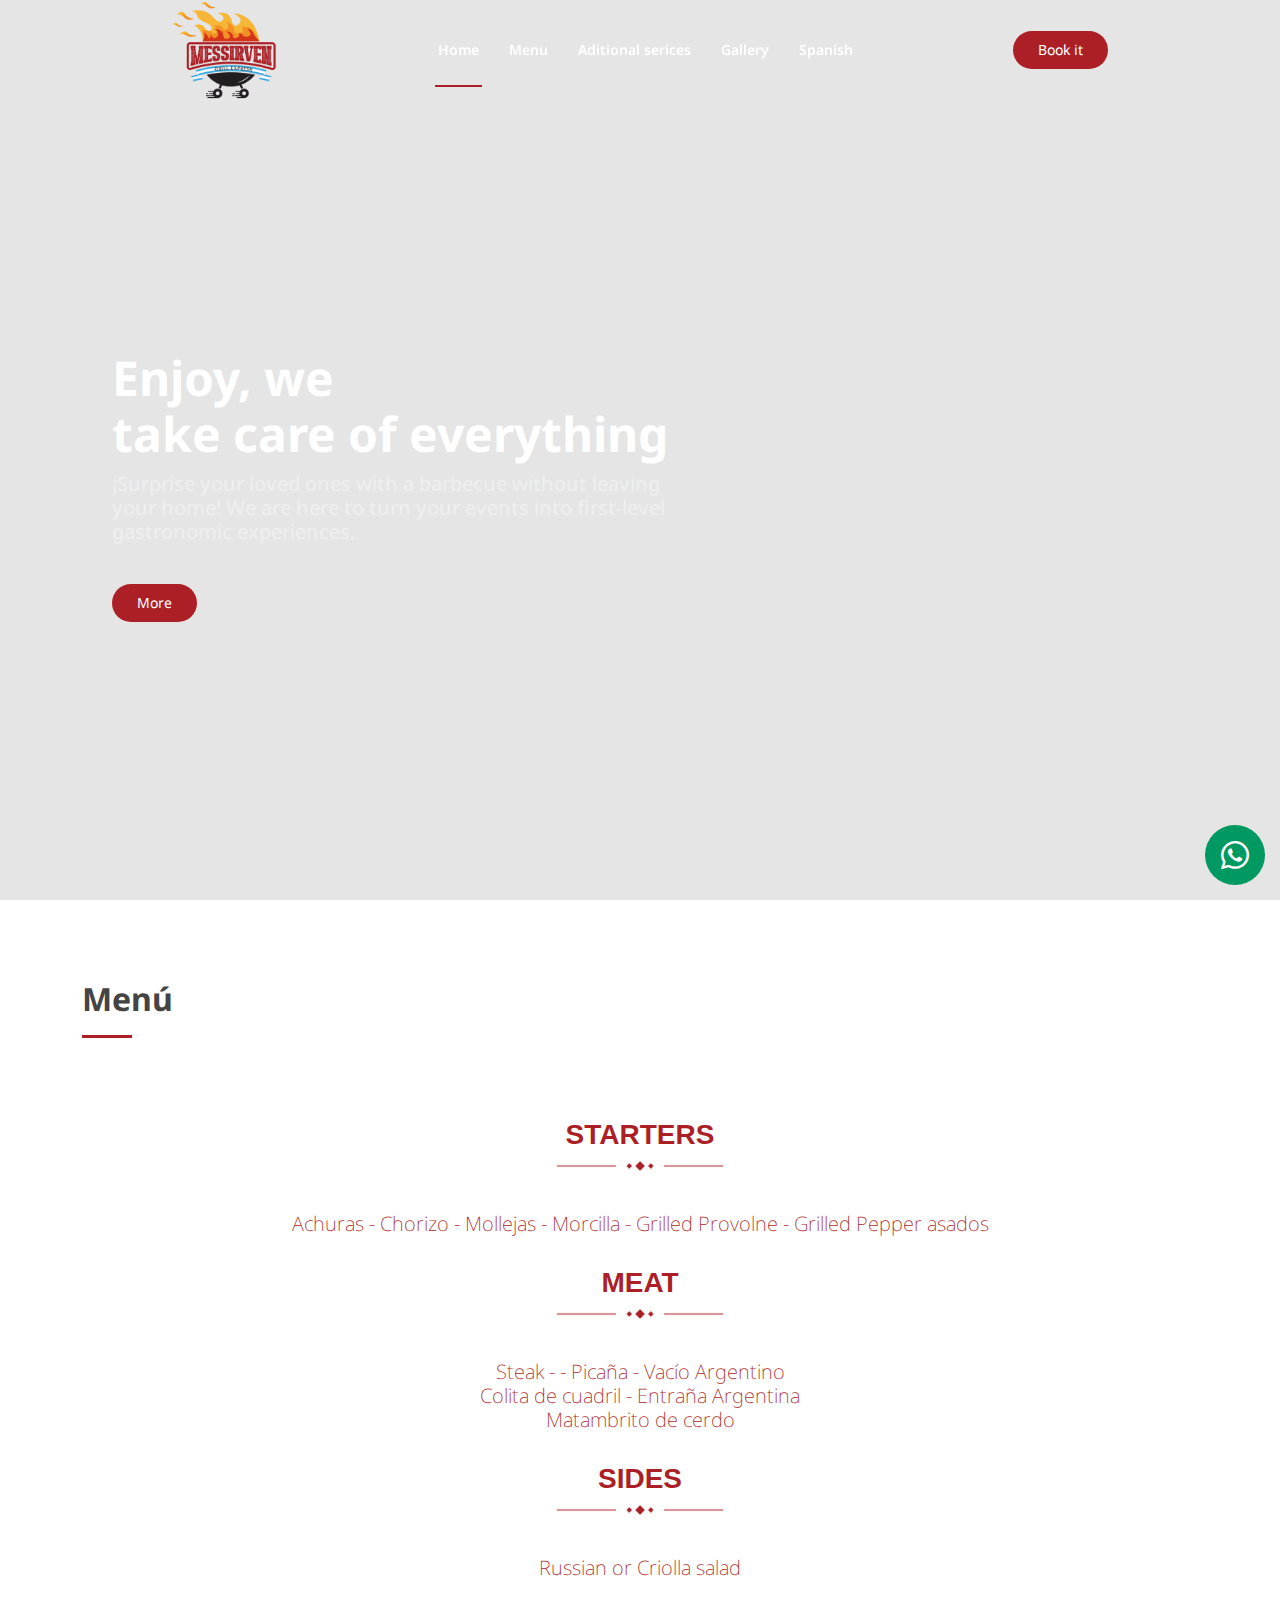
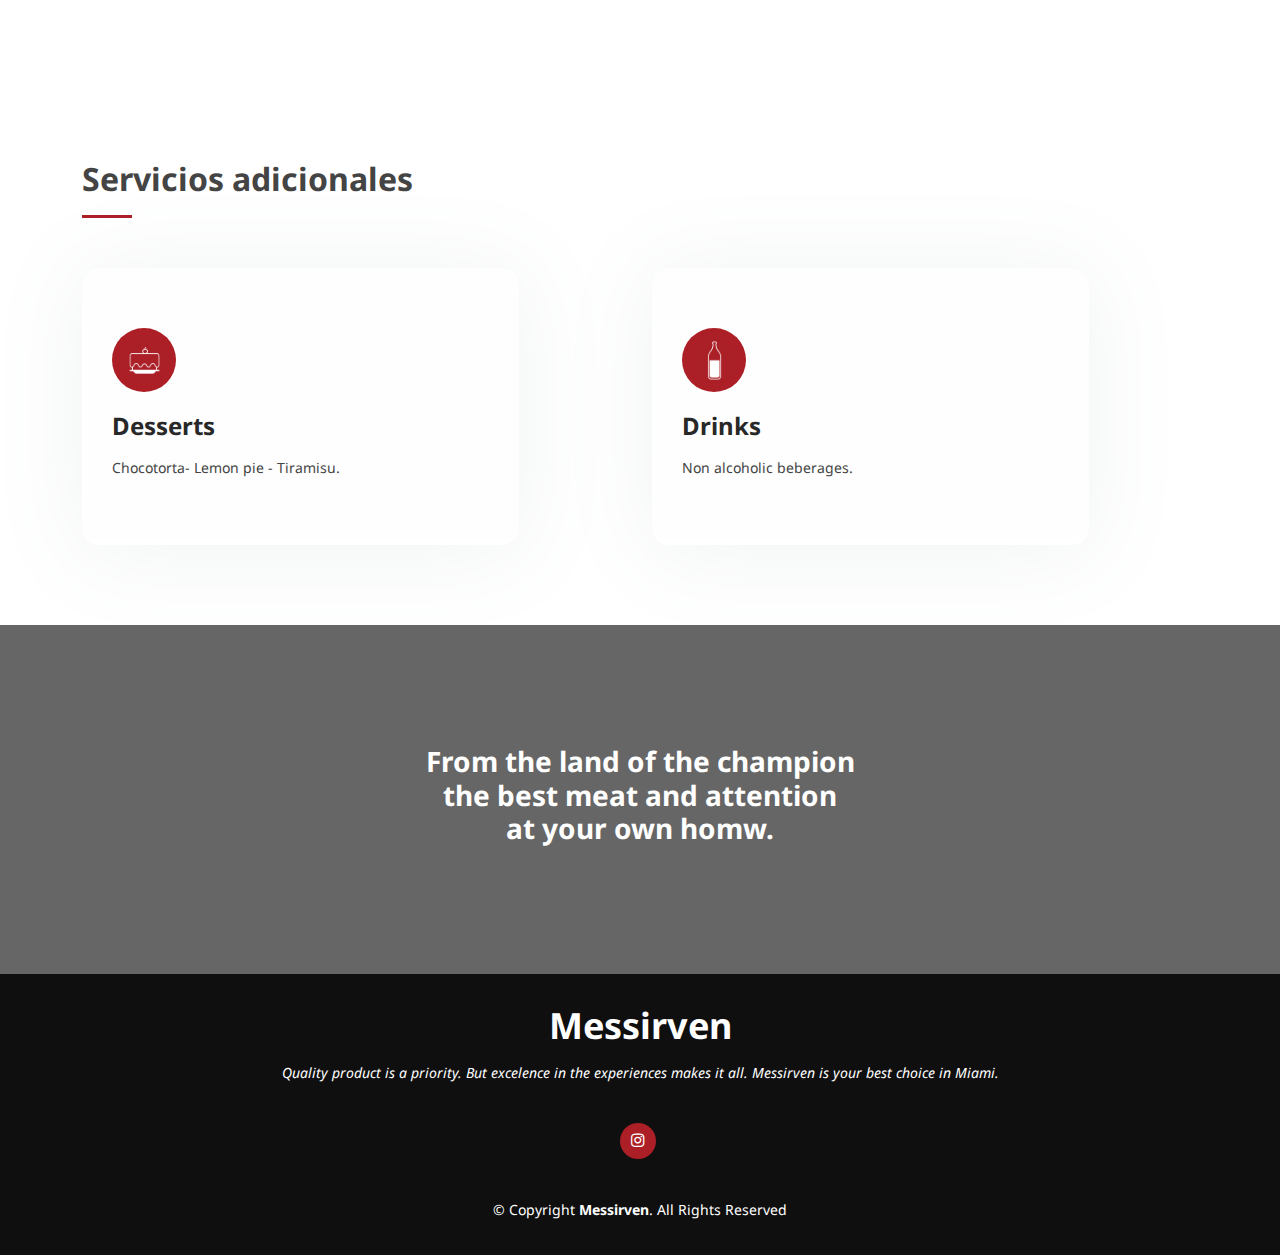
==== assets/pages/english.html @ 4b9e489d "added english option page" ====
<!DOCTYPE html>
<html lang="en">
  <head>
    <meta charset="utf-8" />
    <meta content="width=device-width, initial-scale=1.0" name="viewport" />

    <title>Messirven</title>
    <meta
      name="description"
      content="Messirven es un servicio de preparación de asados a domicilio en Miami"
    />
    <meta
      name="keywords"
      content="Asado, barbecue, Miami, wine, vinos, vinos
    argentinos, carne, steak, bife, entraña, carne argentina, domicilio"
    />

    <!-- Favicons -->
    <link href="../../assets/img/favicon.ico" rel="icon" />
    <link
      href="../../assets//img/apple-touch-icon.png"
      rel="apple-touch-icon"
    />

    <!-- Google Fonts -->
    <link rel="preconnect" href="https://fonts.googleapis.com" />
    <link rel="preconnect" href="https://fonts.gstatic.com" crossorigin />
    <link
      href="https://fonts.googleapis.com/css2?family=Noto+Sans:ital,wght@0,100;0,200;0,300;0,400;0,500;0,600;0,700;0,800;0,900;1,100;1,200;1,300;1,400;1,500;1,600;1,700;1,800;1,900&display=swap"
      rel="stylesheet"
    />

    <!-- CDN Fonts -->
    <link href="https://fonts.cdnfonts.com/css/algeria" rel="stylesheet" />

    <!-- Vendor CSS Files -->
    <link
      href="../../assets//vendor/bootstrap/css/bootstrap.min.css"
      rel="stylesheet"
    />
    <link
      href="../../assets//vendor/bootstrap-icons/bootstrap-icons.css"
      rel="stylesheet"
    />
    <link
      href="../../assets//vendor/boxicons/css/boxicons.min.css"
      rel="stylesheet"
    />
    <link
      href="../../assets//vendor/glightbox/css/glightbox.min.css"
      rel="stylesheet"
    />
    <link
      href="../../assets//vendor/remixicon/remixicon.css"
      rel="stylesheet"
    />
    <link
      href="../../assets//vendor/swiper/swiper-bundle.min.css"
      rel="stylesheet"
    />

    <!-- Template Main CSS File -->
    <link href="../../assets//css/style.css" rel="stylesheet" />
  </head>

  <body>
    <!-- ======= Header ======= -->
    <header id="header" class="fixed-top">
      <div class="container-fluid">
        <div class="row justify-content-center">
          <div
            class="col-xl-9 d-flex align-items-center justify-content-lg-between"
          >
            <a href="index.html" class="logo me-auto me-lg-0"
              ><img
                src="../../assets//img/LogoColor.png"
                alt="Logo Messirven"
                class="img-fluid"
            /></a>

            <nav id="navbar" class="navbar order-last order-lg-0">
              <ul>
                <li>
                  <a class="nav-link scrollto active" href="#">Home</a>
                </li>
                <li>
                  <a class="nav-link scrollto" href="#menu">Menu</a>
                </li>
                <li>
                  <a class="nav-link scrollto" href="#servicios"
                    >Aditional serices</a
                  >
                </li>
                <li>
                  <a class="nav-link scrollto" href="#contacto">Gallery</a>
                </li>
                <li>
                  <a class="nav-link scrollto" href="../../index.html"
                    >Spanish</a
                  >
                </li>
              </ul>
              <i class="bi bi-list mobile-nav-toggle"></i>
            </nav>
            <!-- .navbar -->

            <a
              href="https://wa.me/19542260737?text=Hola,%20me%20interesa%20el%20servicio%20de%20Messirven"
              class="get-started-btn scrollto"
              >Book it</a
            >
          </div>
        </div>
      </div>
    </header>
    <!-- End Header -->

    <!-- ======= Hero Section ======= -->
    <section id="hero" class="d-flex flex-column justify-content-center">
      <div class="container">
        <div>
          <div class="col-xl-6">
            <h1>
              Enjoy, we<br />
              take care of everything
            </h1>
            <h2>
              ¡Surprise your loved ones with a barbecue without leaving your
              home! We are here to turn your events into first-level gastronomic
              experiences.
            </h2>
            <a href="#" class="get-started-btn scrollto">More</a>
          </div>
        </div>
      </div>
    </section>
    <!-- End Hero -->

    <main id="main">
      <!-- ======= Menu Section ======= -->
      <section id="menu" class="menu">
        <div class="container">
          <div class="section-title">
            <h2>Menú</h2>
          </div>

          <div class="row content">
            <div class="col-lg-12 text-center">
              <h3 class="menu-title">STARTERS</h3>
              <img
                class="divisor"
                src="../../assets//img/Divisor-04.png"
                alt="divisor"
              />
              <h5 class="menu-item">
                Achuras - Chorizo - Mollejas - Morcilla - Grilled Provolne -
                Grilled Pepper asados
              </h5>
              <h3 class="menu-title">MEAT</h3>
              <img
                class="divisor"
                src="../../assets//img/Divisor-04.png"
                alt="divisor"
              />
              <h5 class="menu-item">
                Steak - - Picaña - Vacío Argentino<br />
                Colita de cuadril - Entraña Argentina<br />
                Matambrito de cerdo
              </h5>
              <h3 class="menu-title">SIDES</h3>
              <img
                class="divisor"
                src="../../assets//img/Divisor-04.png"
                alt="divisor"
              />
              <h5 class="menu-item">Russian or Criolla salad</h5>
            </div>
          </div>
        </div>
      </section>
      <!-- End Menu Section -->

      <!-- ======= Services Section ======= -->
      <section id="servicios" class="services">
        <div class="container">
          <div class="section-title">
            <h2>Servicios adicionales</h2>
          </div>

          <div class="row">
            <div class="col-lg-6 col-md-6 d-flex align-items-stretch">
              <div class="icon-box">
                <div class="icon">
                  <img
                    src="../../assets//img/cake-icon.png"
                    alt="Desserts icon"
                  />
                </div>
                <h4><a href="">Desserts</a></h4>
                <p>Chocotorta- Lemon pie - Tiramisu.</p>
              </div>
            </div>

            <div
              class="col-lg-6 col-md-6 d-flex align-items-stretch mt-4 mt-md-0"
            >
              <div class="icon-box">
                <div class="icon">
                  <img
                    src="../../assets//img/bottle-icon.png"
                    alt="Bottle icon"
                  />
                </div>
                <h4><a href="">Drinks</a></h4>
                <p>Non alcoholic beberages.</p>
              </div>
            </div>
          </div>
        </div>
      </section>
      <!-- End Services Section -->

      <!-- ======= Cta Section ======= -->
      <section id="contacto" class="cta">
        <div class="container">
          <div class="row">
            <div class="col-lg-12 text-center text-lg-start">
              <h4 class="text-center">
                From the land of the champion<br />
                the best meat and attention<br />
                at your own homw.
              </h4>
            </div>
            <!-- <div class="col-lg-3 cta-btn-container text-center">
              <a
                class="cta-btn align-middle"
                href="https://wa.me/19542260737?text=Hola,%20me%20interesa%20el%20servicio%20de%20Messirven"
                >Contactanos</a
              >
            </div> -->
          </div>
        </div>
      </section>
      <!-- End Cta Section -->
    </main>
    <!-- End #main -->

    <!-- ======= Footer ======= -->
    <footer id="footer">
      <div class="container">
        <h3>Messirven</h3>
        <p>
          Quality product is a priority. But excelence in the experiences makes
          it all. Messirven is your best choice in Miami.
        </p>
        <div class="social-links">
          <a href="https://www.instagram.com/messirvenmiami/" class="instagram"
            ><i class="bx bxl-instagram"></i
          ></a>
        </div>
        <div class="copyright">
          &copy; Copyright <strong><span>Messirven</span></strong
          >. All Rights Reserved
        </div>
      </div>
    </footer>
    <!-- End Footer -->

    <div id="preloader"></div>
    <a
      target="_blank"
      href="https://wa.me/19542260737?text=Hola,%20me%20interesa%20el%20servicio%20de%20Messirven"
      class="back-to-top d-flex align-items-center justify-content-center"
      ><i class="bi bi-whatsapp"></i
    ></a>

    <!-- Vendor JS Files -->
    <script src="../../assets//vendor/purecounter/purecounter_vanilla.js"></script>
    <script src="../../assets//vendor/bootstrap/js/bootstrap.bundle.min.js"></script>
    <script src="../../assets//vendor/glightbox/js/glightbox.min.js"></script>
    <script src="../../assets//vendor/isotope-layout/isotope.pkgd.min.js"></script>
    <script src="../../assets//vendor/swiper/swiper-bundle.min.js"></script>
    <script src="../../assets//vendor/php-email-form/validate.js"></script>

    <!-- Template Main JS File -->
    <script src="../../assets//js/main.js"></script>
  </body>
</html>
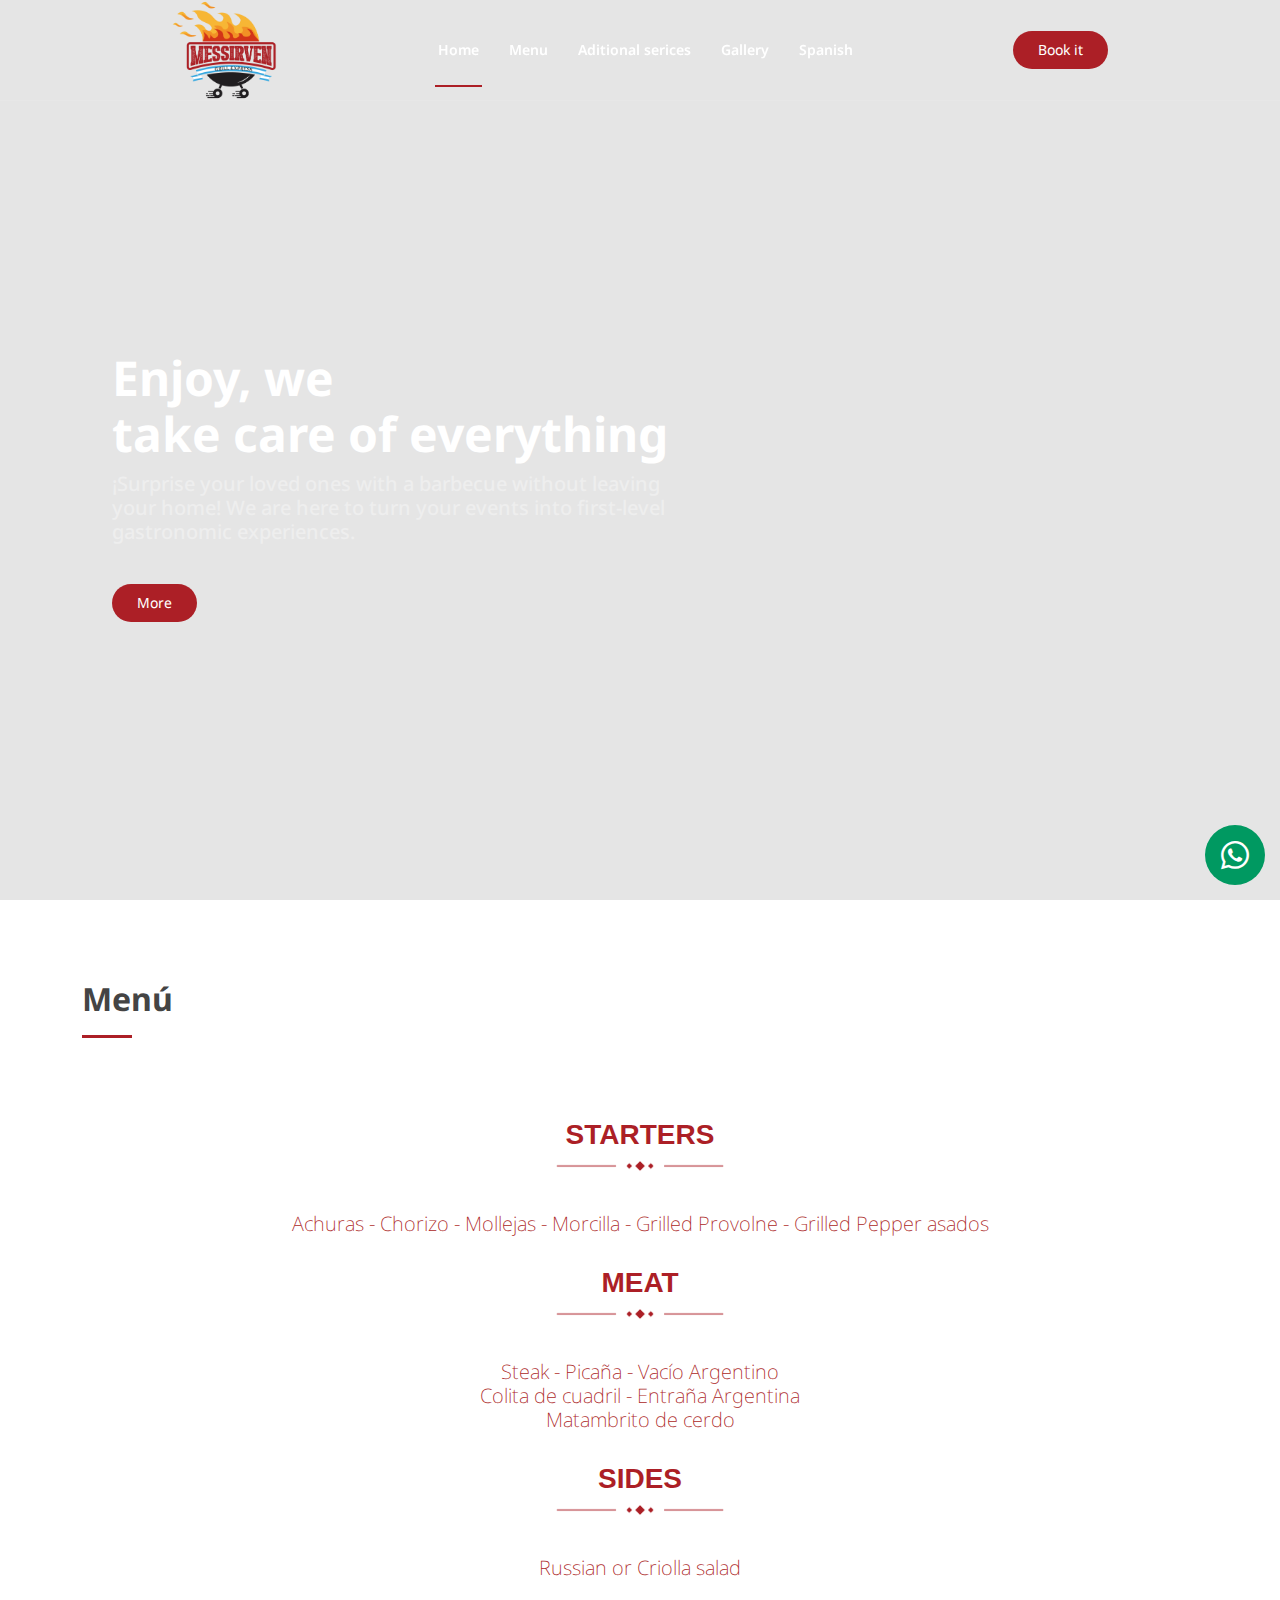
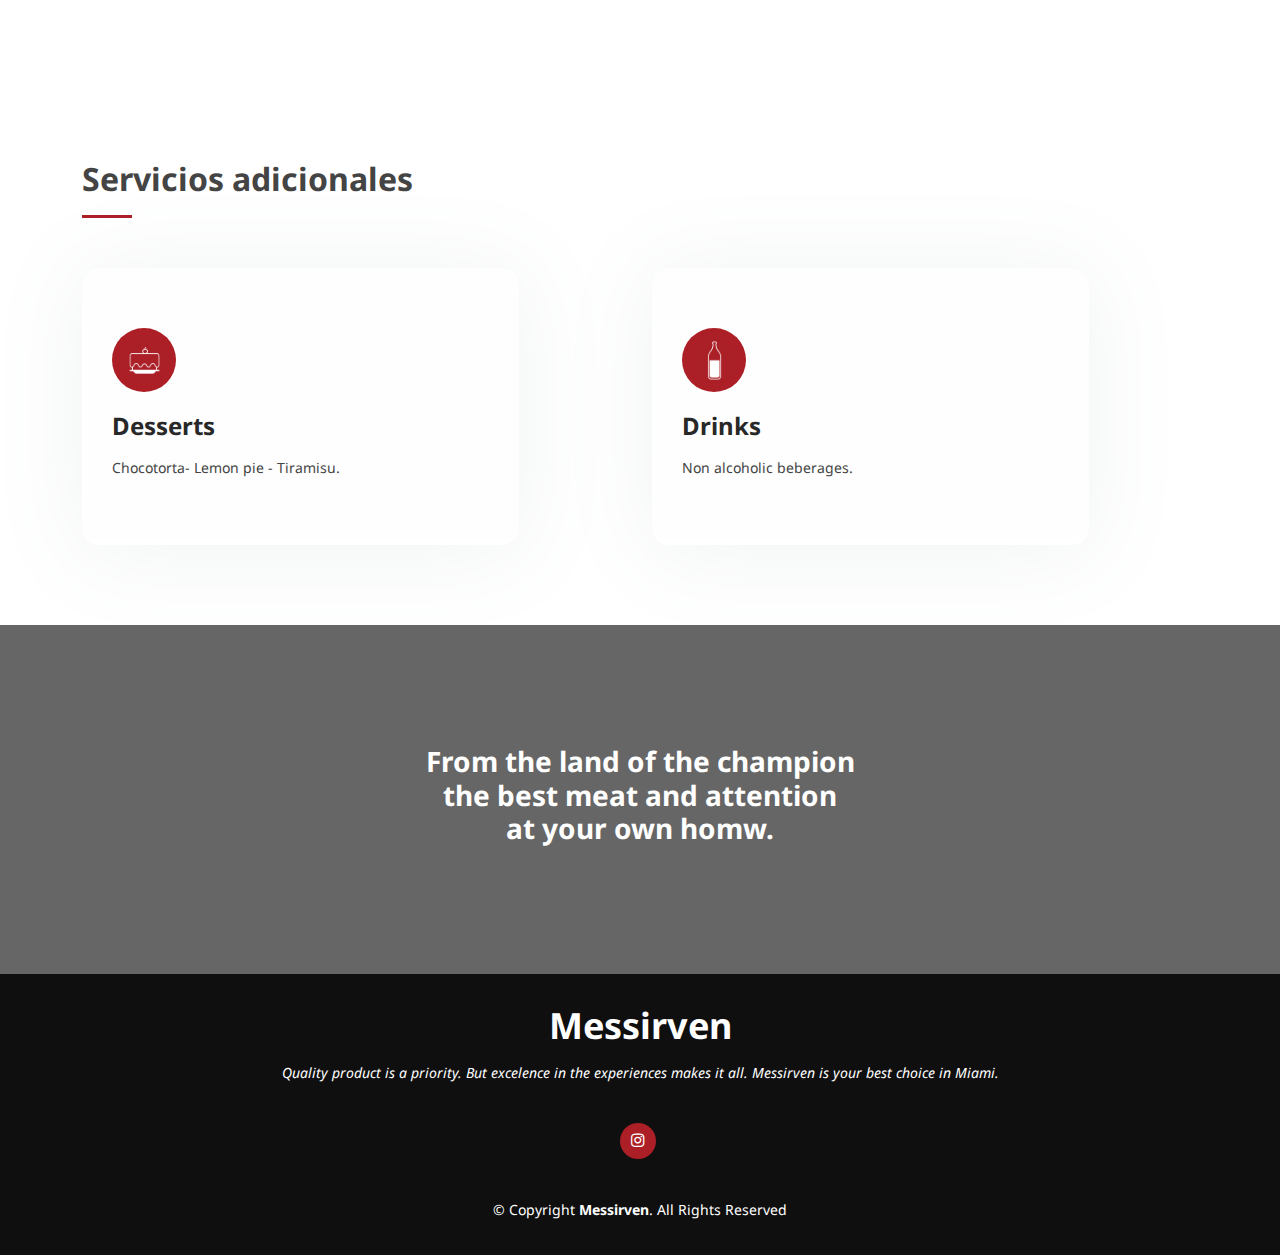
==== commit e8ca7d0d: "fixed some content issues" ====
--- a/assets/pages/english.html
+++ b/assets/pages/english.html
@@ -163,7 +163,7 @@
                 alt="divisor"
               />
               <h5 class="menu-item">
-                Steak - - Picaña - Vacío Argentino<br />
+                Steak - Picaña - Vacío Argentino<br />
                 Colita de cuadril - Entraña Argentina<br />
                 Matambrito de cerdo
               </h5>
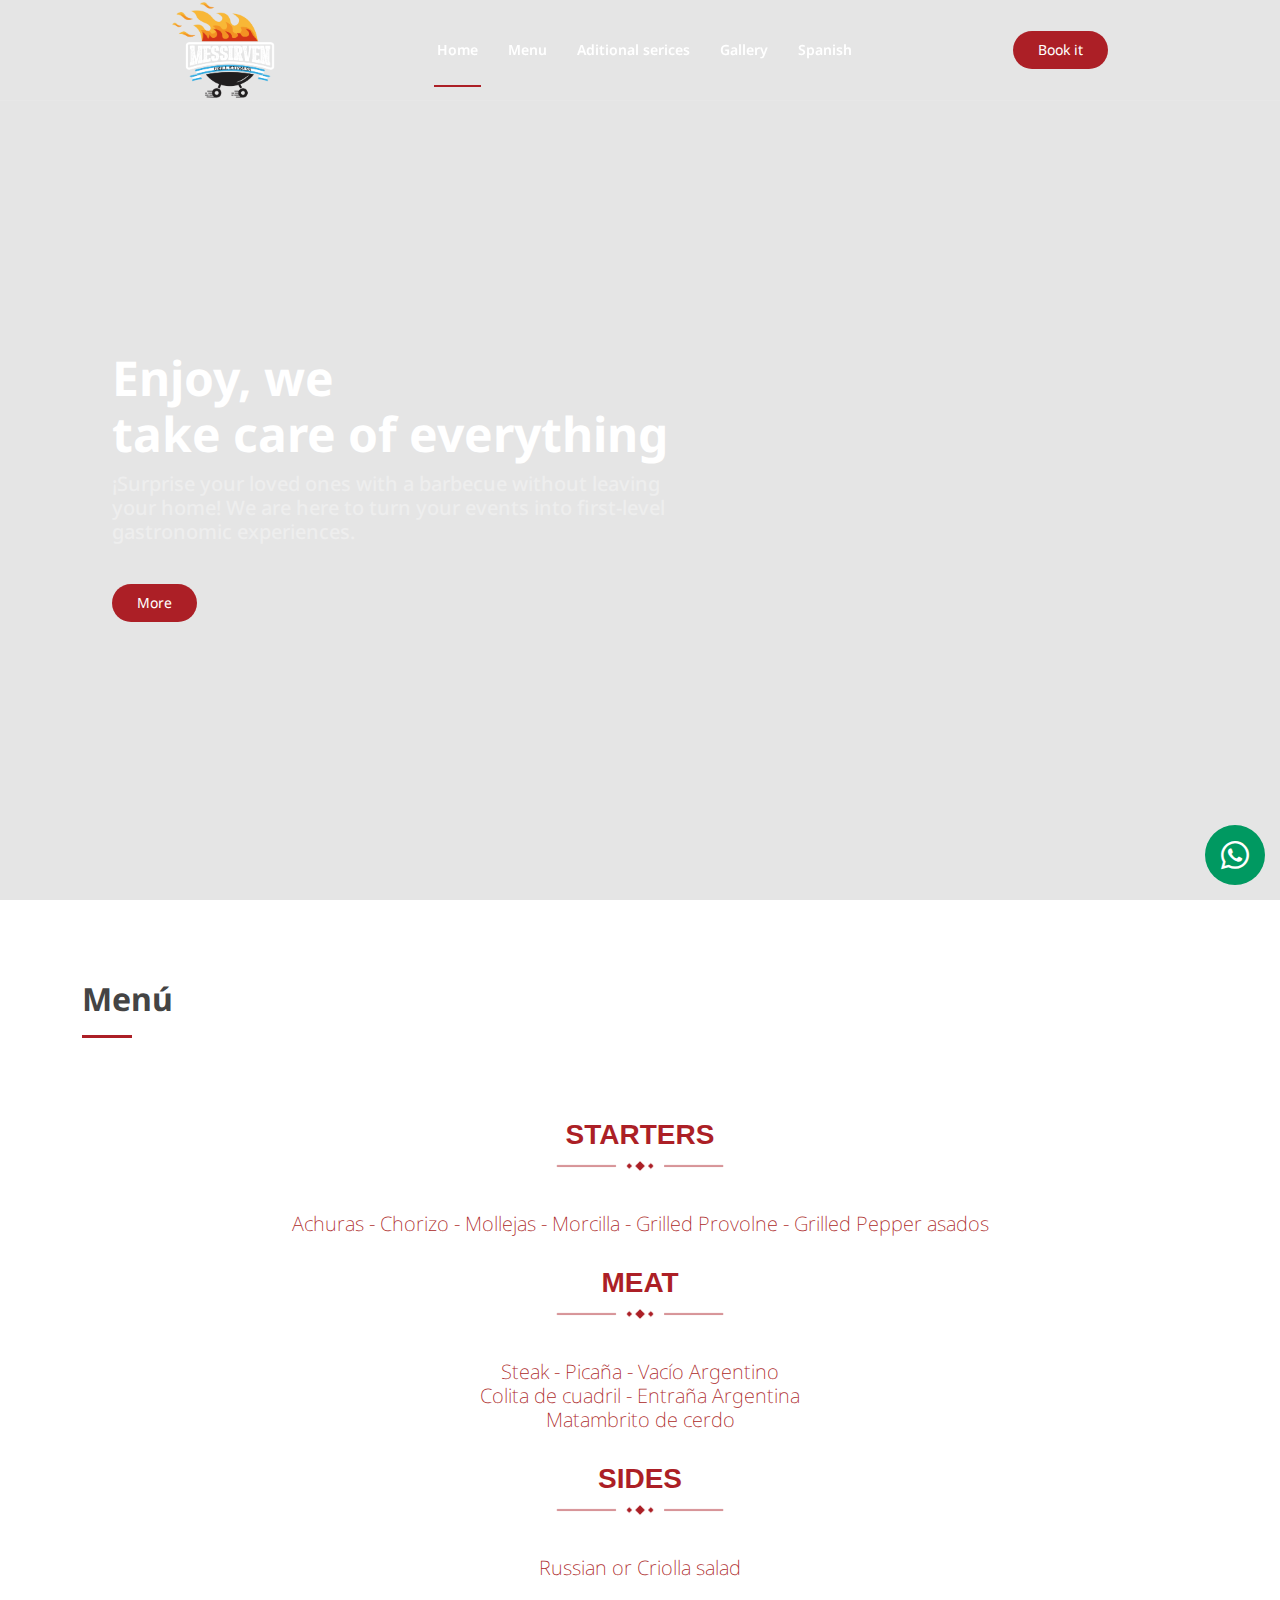
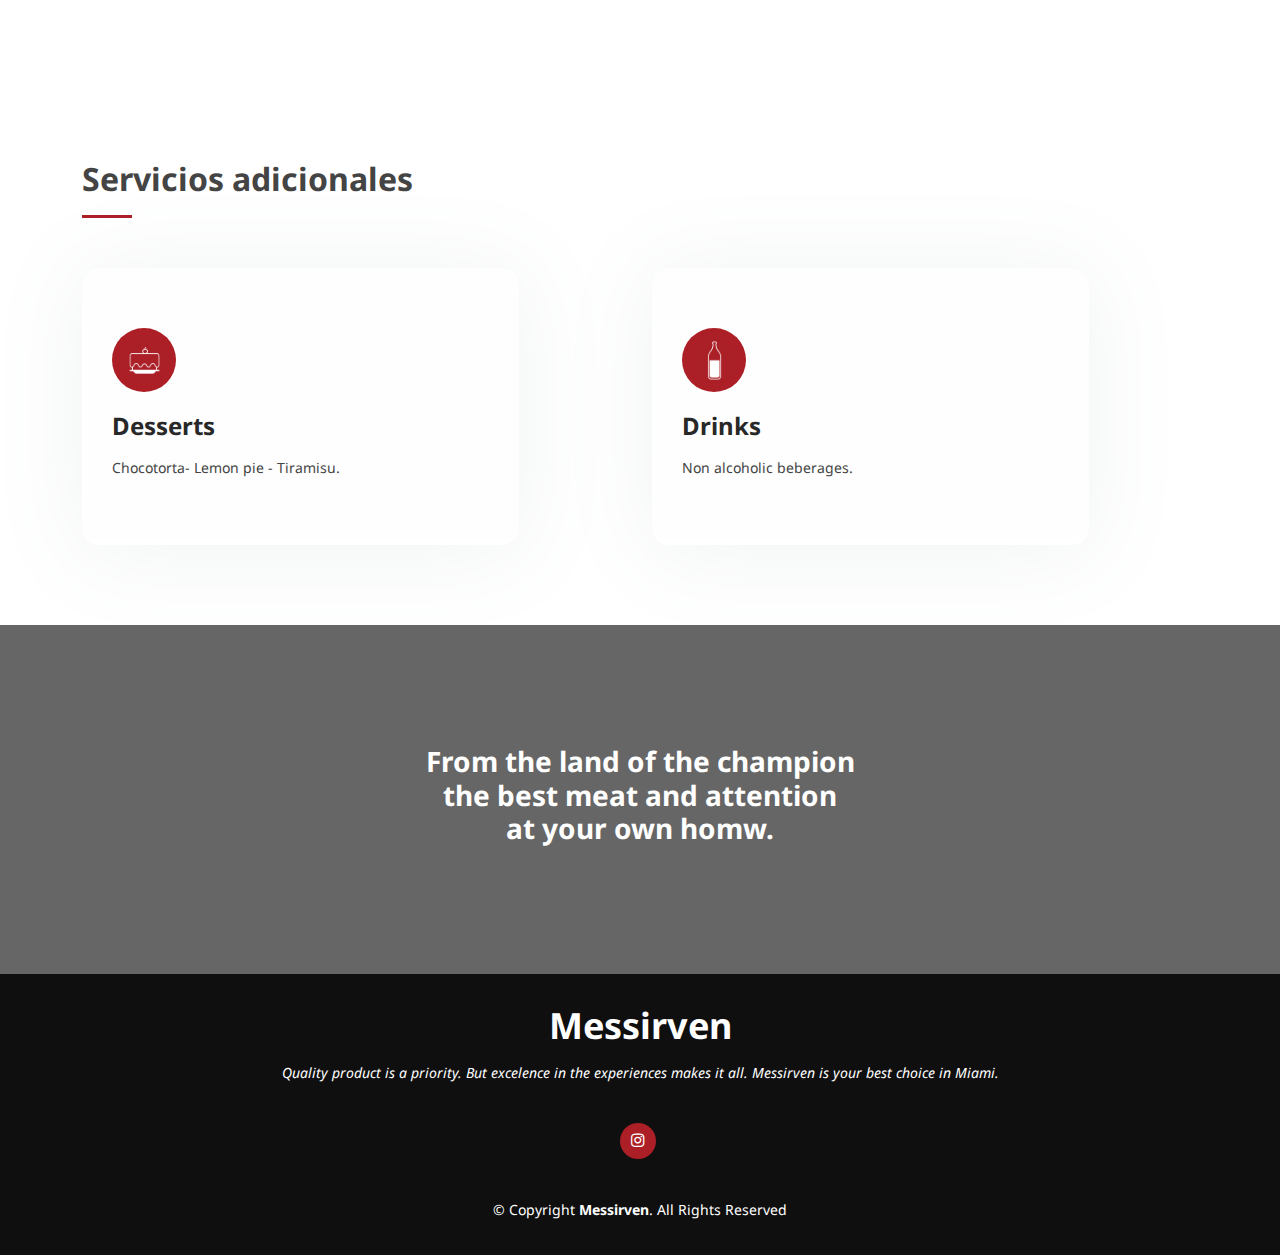
==== commit 6ce6bfe1: "updated logo for english page" ====
--- a/assets/pages/english.html
+++ b/assets/pages/english.html
@@ -73,7 +73,7 @@
           >
             <a href="index.html" class="logo me-auto me-lg-0"
               ><img
-                src="../../assets//img/LogoColor.png"
+                src="../../assets//img/LogoByC.png"
                 alt="Logo Messirven"
                 class="img-fluid"
             /></a>
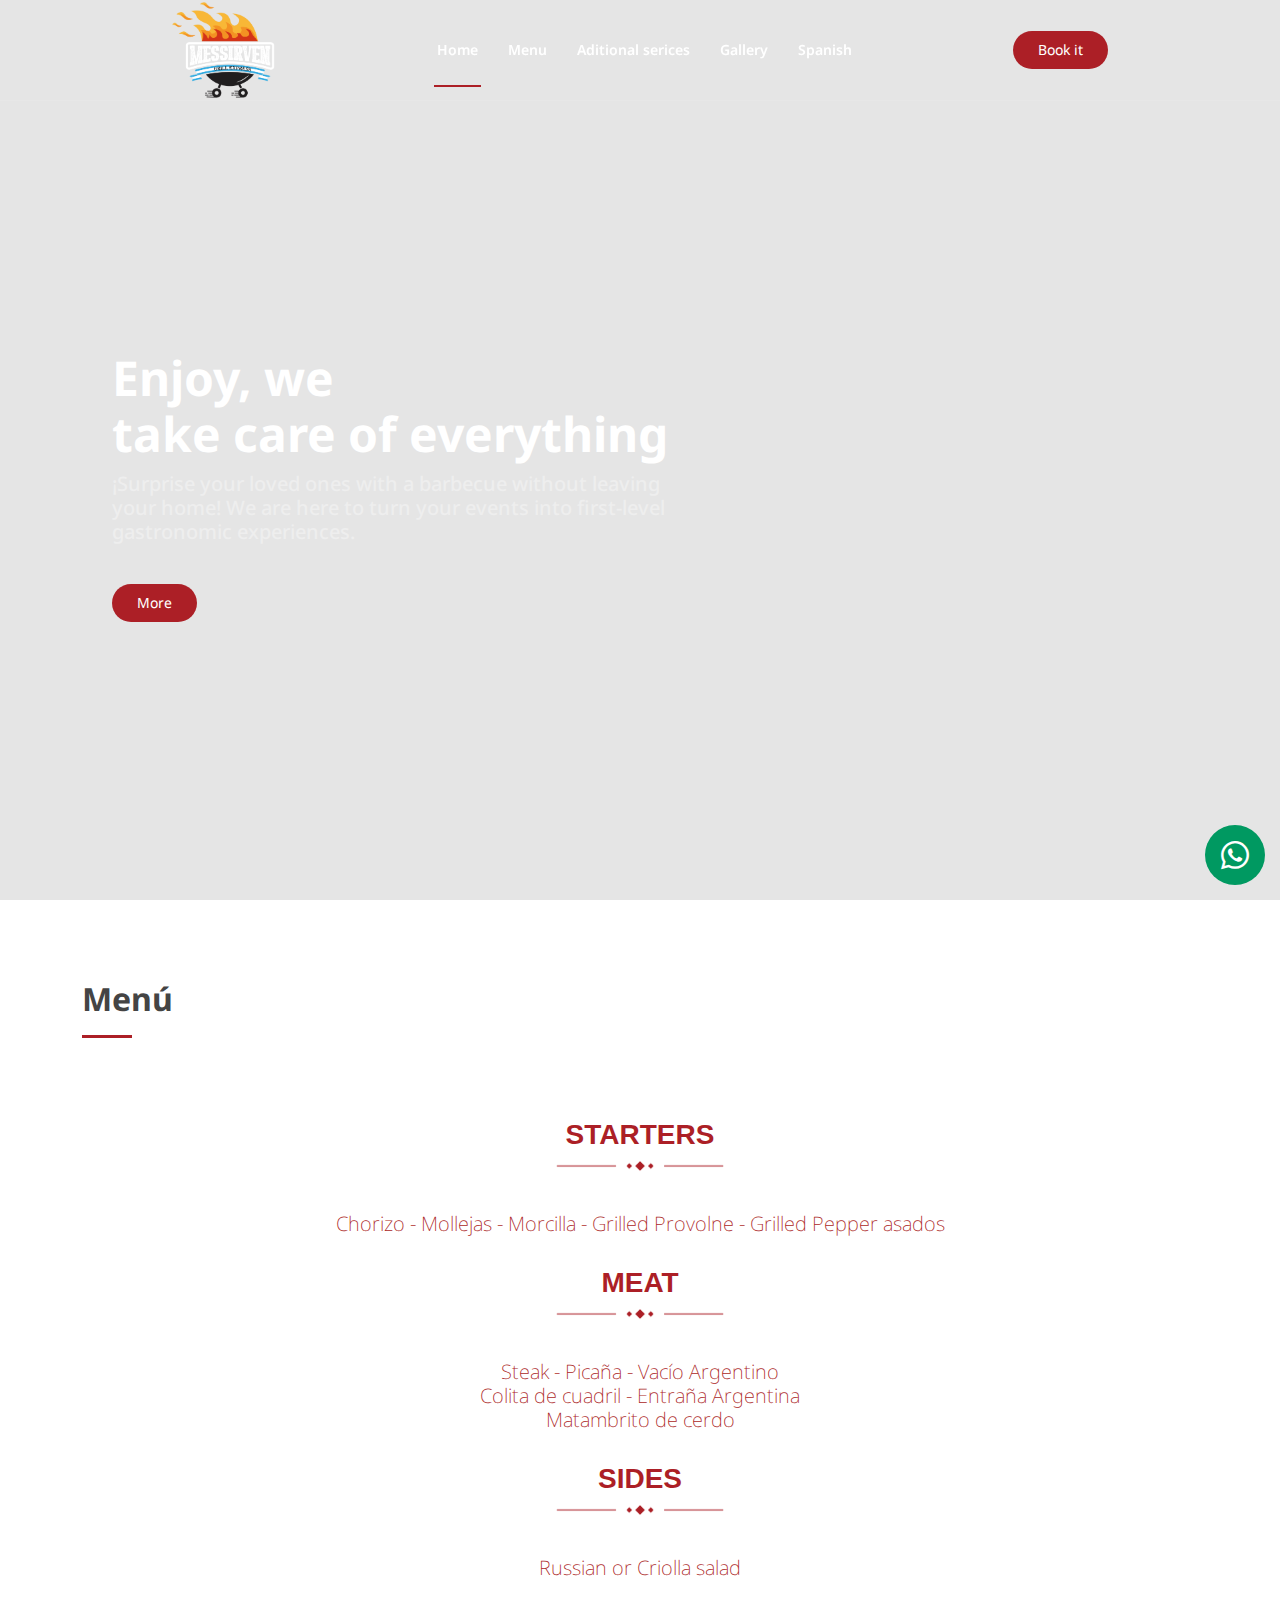
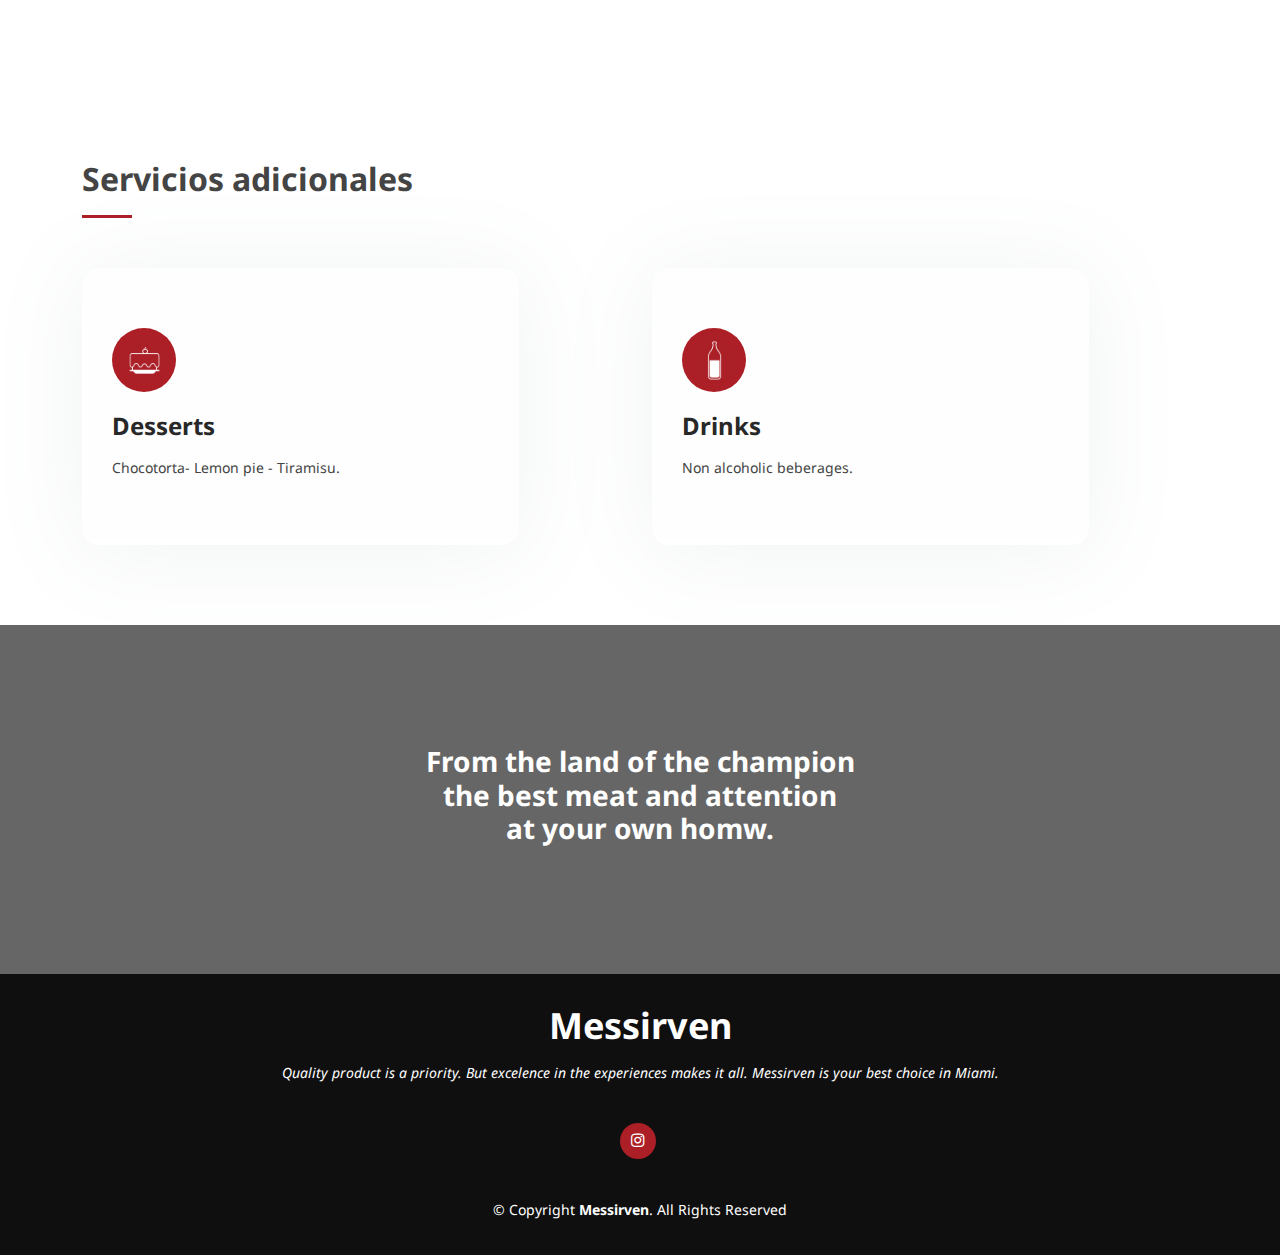
==== commit dd0f7dc6: "updated content" ====
--- a/assets/pages/english.html
+++ b/assets/pages/english.html
@@ -153,8 +153,8 @@
                 alt="divisor"
               />
               <h5 class="menu-item">
-                Achuras - Chorizo - Mollejas - Morcilla - Grilled Provolne -
-                Grilled Pepper asados
+                Chorizo - Mollejas - Morcilla - Grilled Provolne - Grilled
+                Pepper asados
               </h5>
               <h3 class="menu-title">MEAT</h3>
               <img
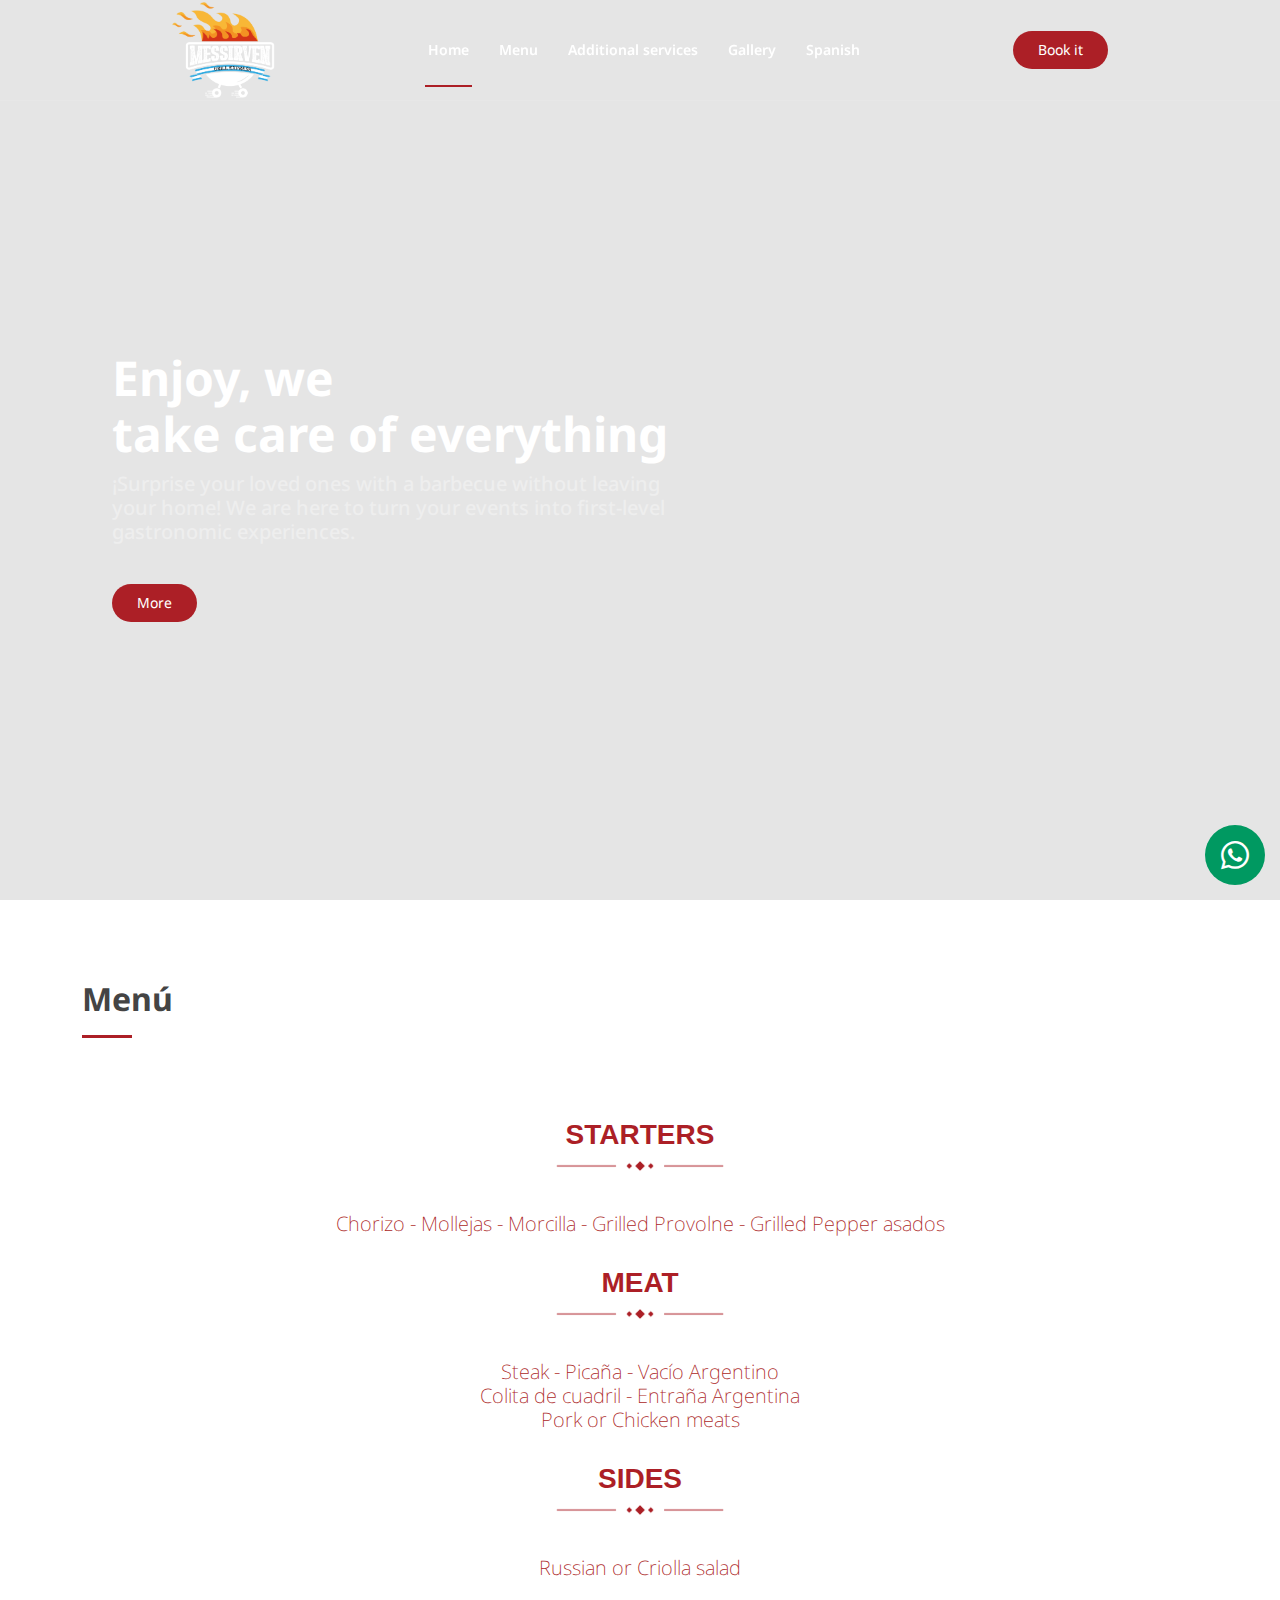
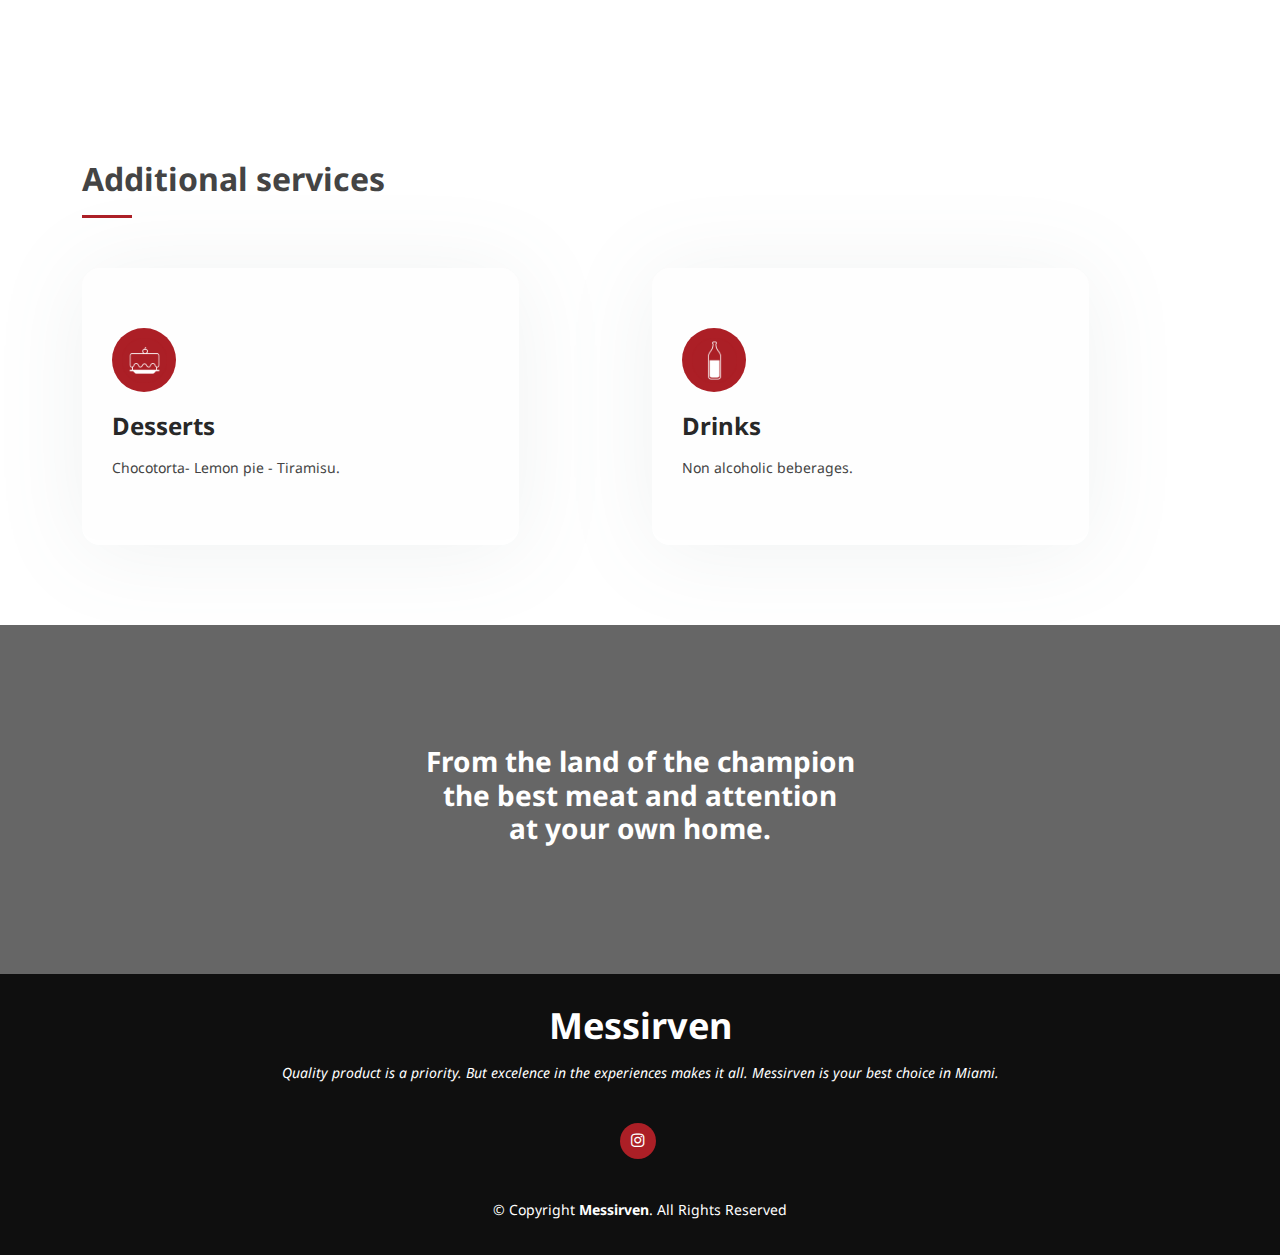
==== commit 4098a5d3: "updated content" ====
--- a/assets/pages/english.html
+++ b/assets/pages/english.html
@@ -88,7 +88,7 @@
                 </li>
                 <li>
                   <a class="nav-link scrollto" href="#servicios"
-                    >Aditional serices</a
+                    >Additional services</a
                   >
                 </li>
                 <li>
@@ -165,7 +165,7 @@
               <h5 class="menu-item">
                 Steak - Picaña - Vacío Argentino<br />
                 Colita de cuadril - Entraña Argentina<br />
-                Matambrito de cerdo
+                Pork or Chicken meats
               </h5>
               <h3 class="menu-title">SIDES</h3>
               <img
@@ -184,7 +184,7 @@
       <section id="servicios" class="services">
         <div class="container">
           <div class="section-title">
-            <h2>Servicios adicionales</h2>
+            <h2>Additional services</h2>
           </div>
 
           <div class="row">
@@ -228,7 +228,7 @@
               <h4 class="text-center">
                 From the land of the champion<br />
                 the best meat and attention<br />
-                at your own homw.
+                at your own home.
               </h4>
             </div>
             <!-- <div class="col-lg-3 cta-btn-container text-center">
@@ -269,10 +269,11 @@
     <div id="preloader"></div>
     <a
       target="_blank"
-      href="https://wa.me/19542260737?text=Hola,%20me%20interesa%20el%20servicio%20de%20Messirven"
+      href="https://wa.me/19542260737?text=Hi,%20I%20am%20el%20interested%20on%20Messirven"
       class="back-to-top d-flex align-items-center justify-content-center"
       ><i class="bi bi-whatsapp"></i
     ></a>
+    <!-- message in english -->
 
     <!-- Vendor JS Files -->
     <script src="../../assets//vendor/purecounter/purecounter_vanilla.js"></script>
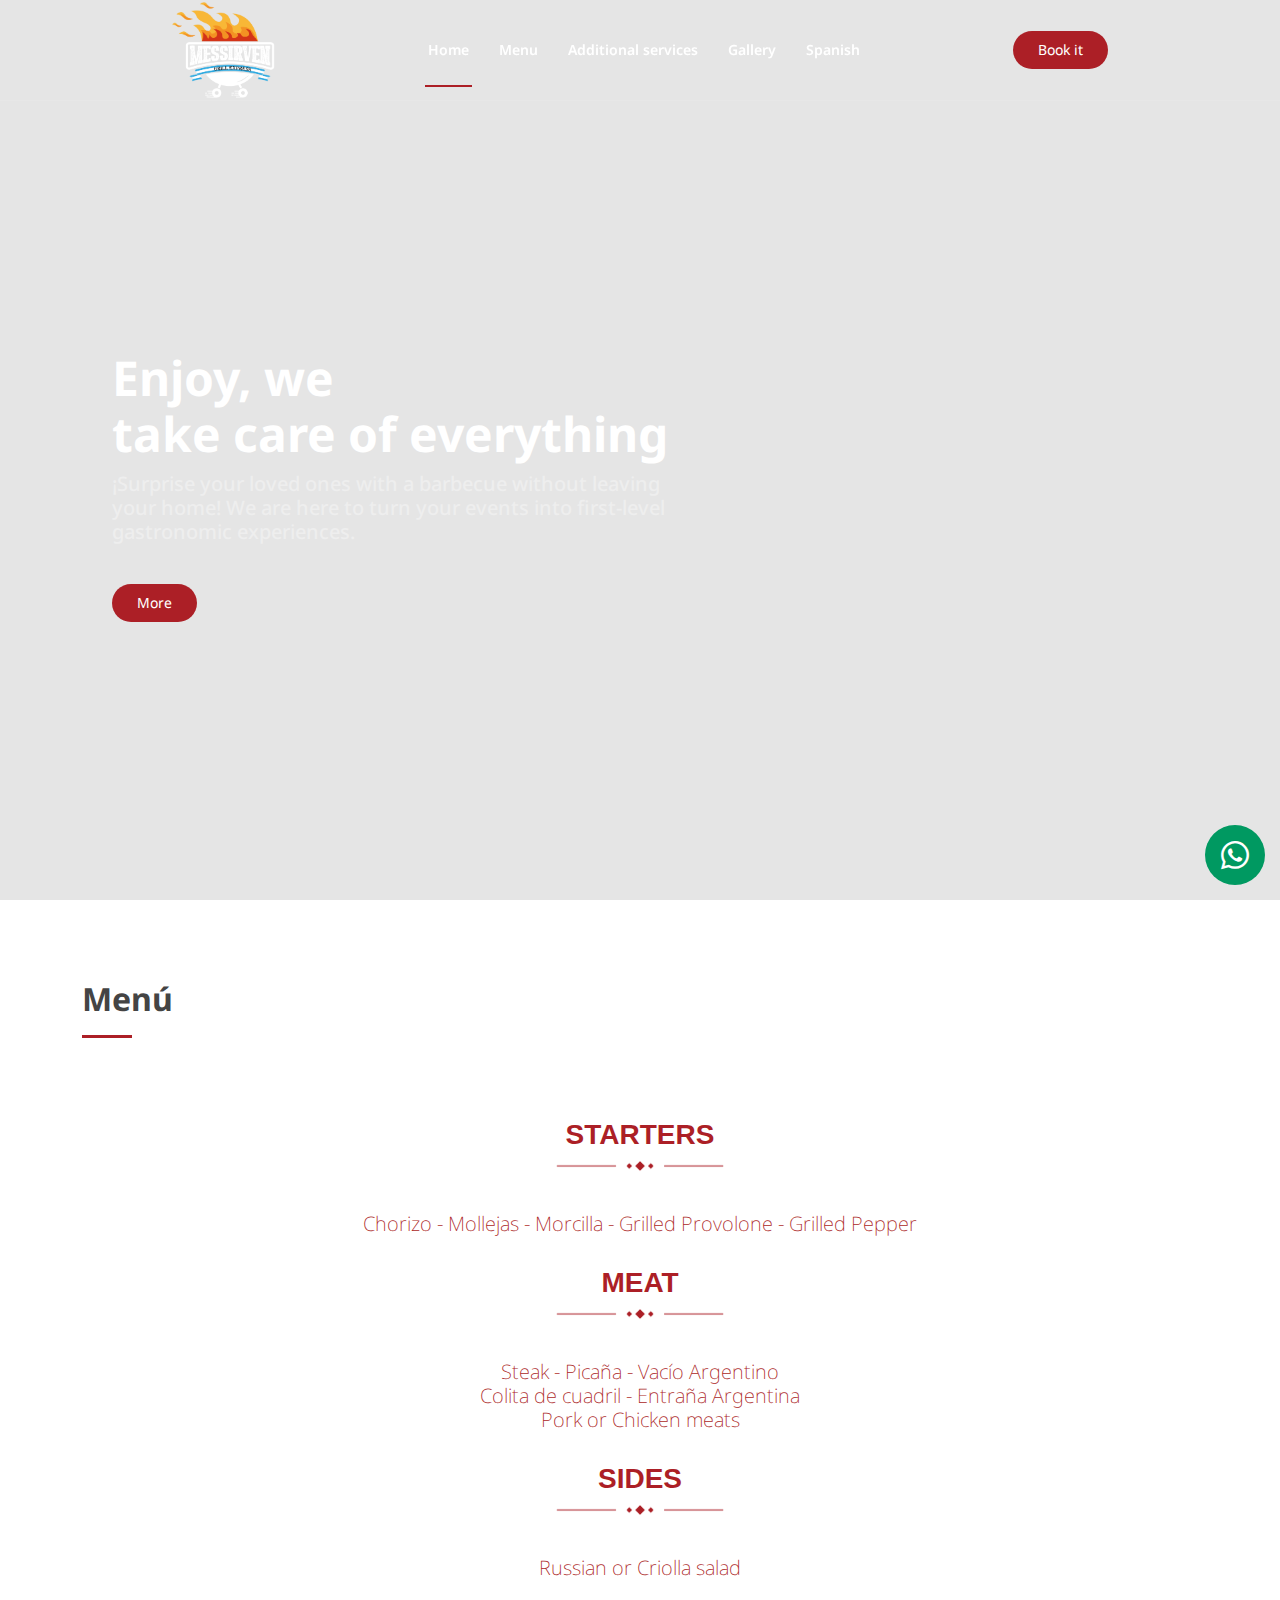
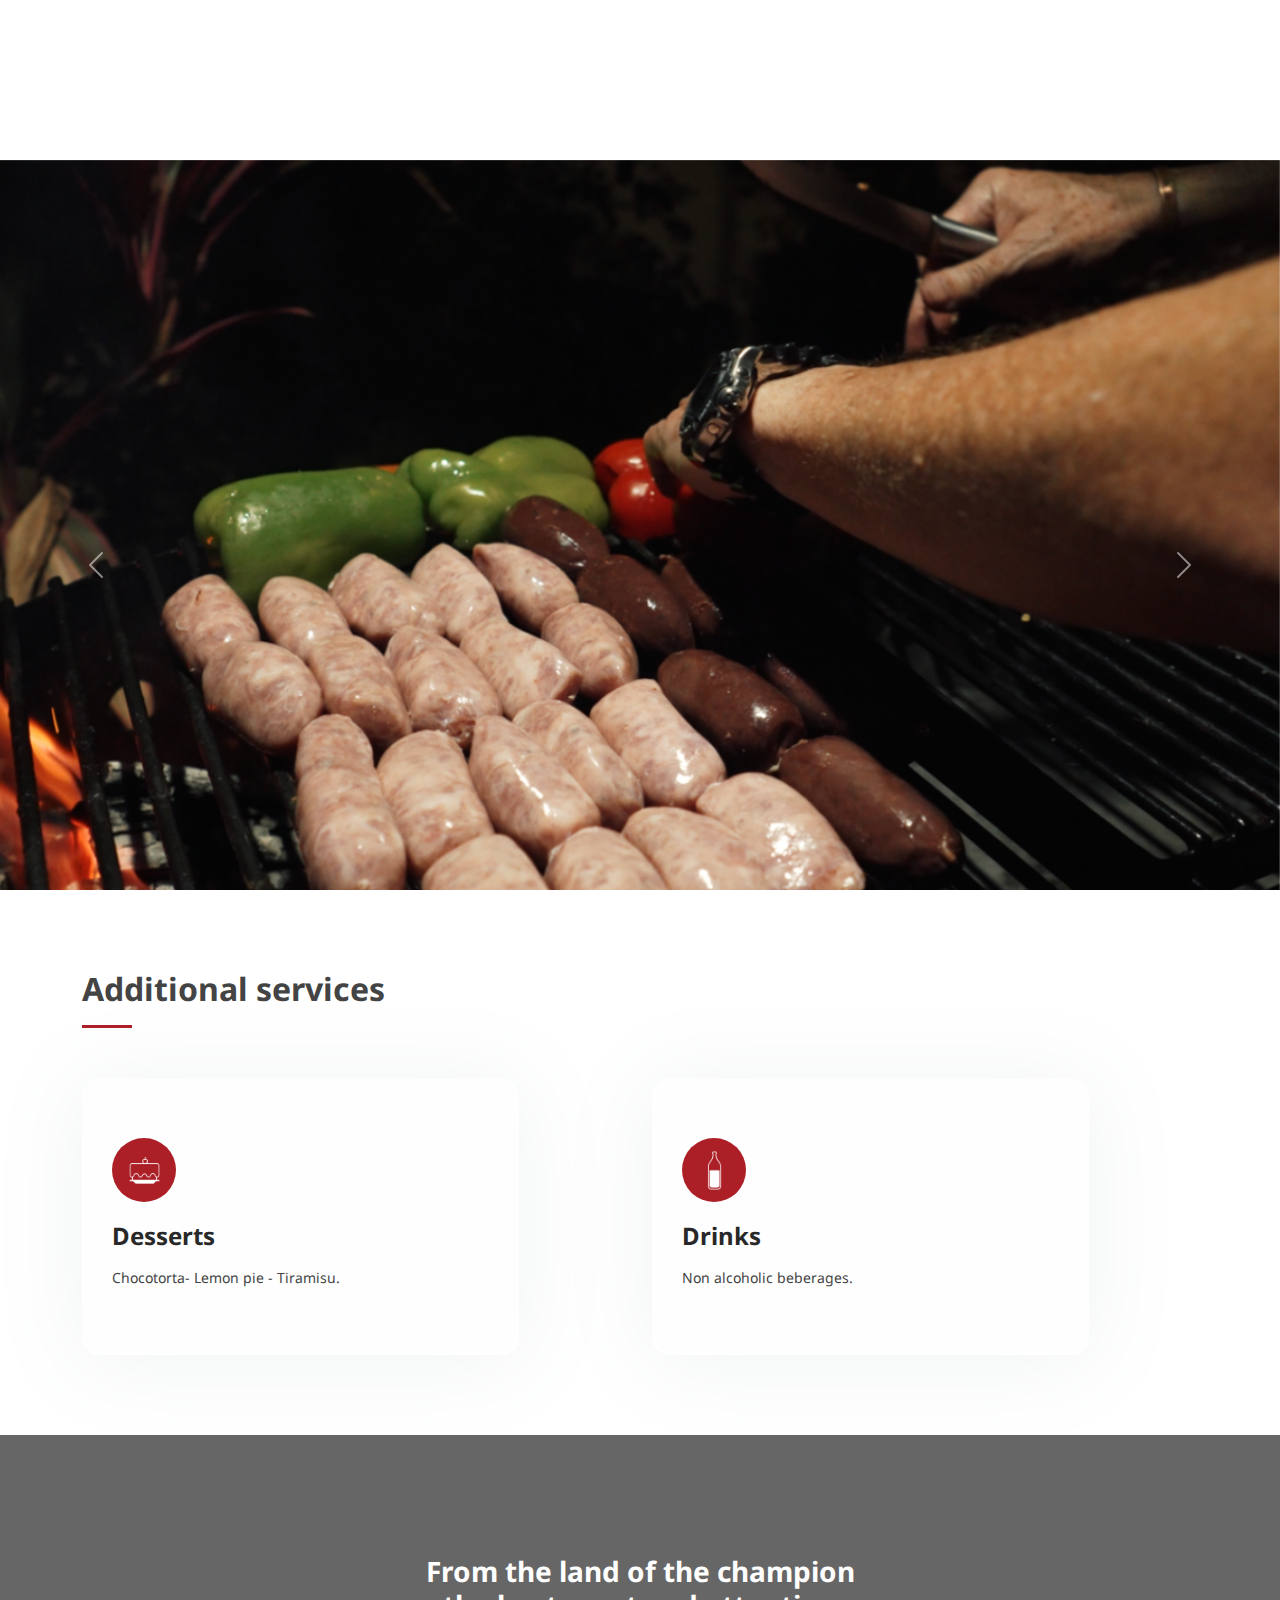
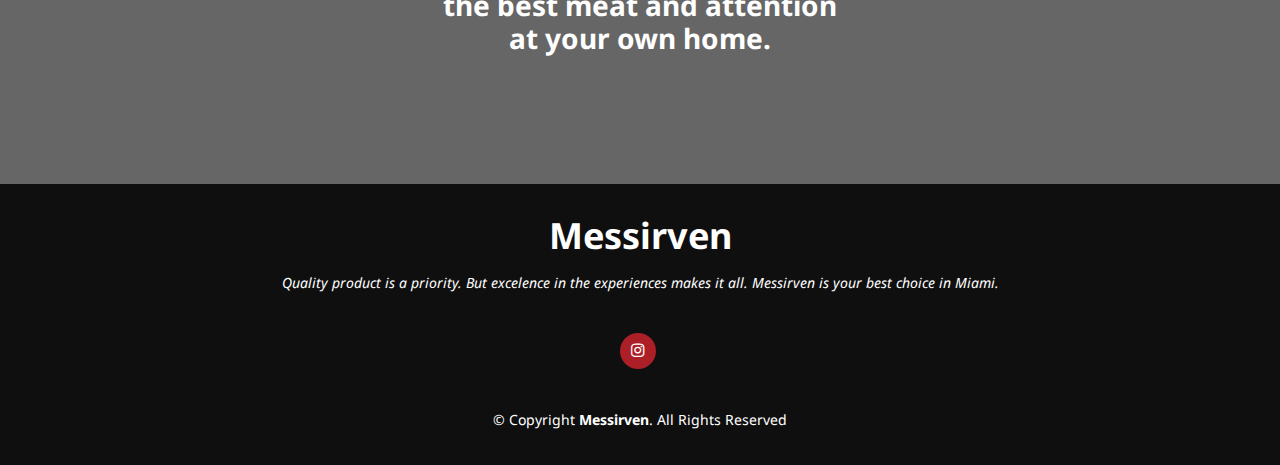
==== commit 676a1c2b: "added gallery section" ====
--- a/assets/pages/english.html
+++ b/assets/pages/english.html
@@ -92,7 +92,7 @@
                   >
                 </li>
                 <li>
-                  <a class="nav-link scrollto" href="#contacto">Gallery</a>
+                  <a class="nav-link scrollto" href="#gallery">Gallery</a>
                 </li>
                 <li>
                   <a class="nav-link scrollto" href="../../index.html"
@@ -153,8 +153,8 @@
                 alt="divisor"
               />
               <h5 class="menu-item">
-                Chorizo - Mollejas - Morcilla - Grilled Provolne - Grilled
-                Pepper asados
+                Chorizo - Mollejas - Morcilla - Grilled Provolone - Grilled
+                Pepper
               </h5>
               <h3 class="menu-title">MEAT</h3>
               <img
@@ -179,6 +179,126 @@
         </div>
       </section>
       <!-- End Menu Section -->
+
+      <!-- Gallery section -->
+
+      <section id="gallery" class="gallery">
+        <div id="carouselExample" class="carousel slide">
+          <div class="carousel-inner">
+            <div class="carousel-item active">
+              <img
+                src="../img/Messirven00001.jpg"
+                class="d-block w-100"
+                alt="Barbecue"
+              />
+            </div>
+            <div class="carousel-item">
+              <img
+                src="../img/Messirven00002.jpg"
+                class="d-block w-100"
+                alt="Barbecue"
+              />
+            </div>
+            <div class="carousel-item">
+              <img
+                src="../img/Messirven00003.jpg"
+                class="d-block w-100"
+                alt="Barbecue"
+              />
+            </div>
+            <div class="carousel-item">
+              <img
+                src="../img/Messirven00004.jpg"
+                class="d-block w-100"
+                alt="Barbecue"
+              />
+            </div>
+            <div class="carousel-item">
+              <img
+                src="../img/Messirven00005.jpg"
+                class="d-block w-100"
+                alt="Barbecue"
+              />
+            </div>
+            <div class="carousel-item">
+              <img
+                src="../img/Messirven00006.jpg"
+                class="d-block w-100"
+                alt="Barbecue"
+              />
+            </div>
+            <div class="carousel-item">
+              <img
+                src="../img/Messirven00007.jpg"
+                class="d-block w-100"
+                alt="Barbecue"
+              />
+            </div>
+            <div class="carousel-item">
+              <img
+                src="../img/Messirven00008.jpg"
+                class="d-block w-100"
+                alt="Barbecue"
+              />
+            </div>
+            <div class="carousel-item">
+              <img
+                src="../img/Messirven00009.jpg"
+                class="d-block w-100"
+                alt="Barbecue"
+              />
+            </div>
+            <div class="carousel-item">
+              <img
+                src="../img/Messirven00010.jpg"
+                class="d-block w-100"
+                alt="Barbecue"
+              />
+            </div>
+            <div class="carousel-item">
+              <img
+                src="../img/Messirven00011.jpg"
+                class="d-block w-100"
+                alt="Barbecue"
+              />
+            </div>
+            <div class="carousel-item">
+              <img
+                src="../img/Messirven00012.jpg"
+                class="d-block w-100"
+                alt="Barbecue"
+              />
+            </div>
+            <div class="carousel-item">
+              <img
+                src="../img/Messirven00013.jpg"
+                class="d-block w-100"
+                alt="Barbecue"
+              />
+            </div>
+          </div>
+          <button
+            class="carousel-control-prev"
+            type="button"
+            data-bs-target="#carouselExample"
+            data-bs-slide="prev"
+          >
+            <span class="carousel-control-prev-icon" aria-hidden="true"></span>
+            <span class="visually-hidden">Previous</span>
+          </button>
+          <button
+            class="carousel-control-next"
+            type="button"
+            data-bs-target="#carouselExample"
+            data-bs-slide="next"
+          >
+            <span class="carousel-control-next-icon" aria-hidden="true"></span>
+            <span class="visually-hidden">Next</span>
+          </button>
+        </div>
+      </section>
+
+      <!-- End Gallery Section -->
 
       <!-- ======= Services Section ======= -->
       <section id="servicios" class="services">
--- a/assets/css/style.css
+++ b/assets/css/style.css
@@ -512,6 +512,19 @@
   width: 45px;
 }
 
+/* ---------------------------------------------------------------
+# Gallery
+------------------------------------------------------------------*/
+
+.gallery {
+  height: 90vh;
+}
+
+.gallery img {
+  height: 90vh;
+  object-fit: cover;
+}
+
 /*--------------------------------------------------------------
 # Cta
 --------------------------------------------------------------*/
